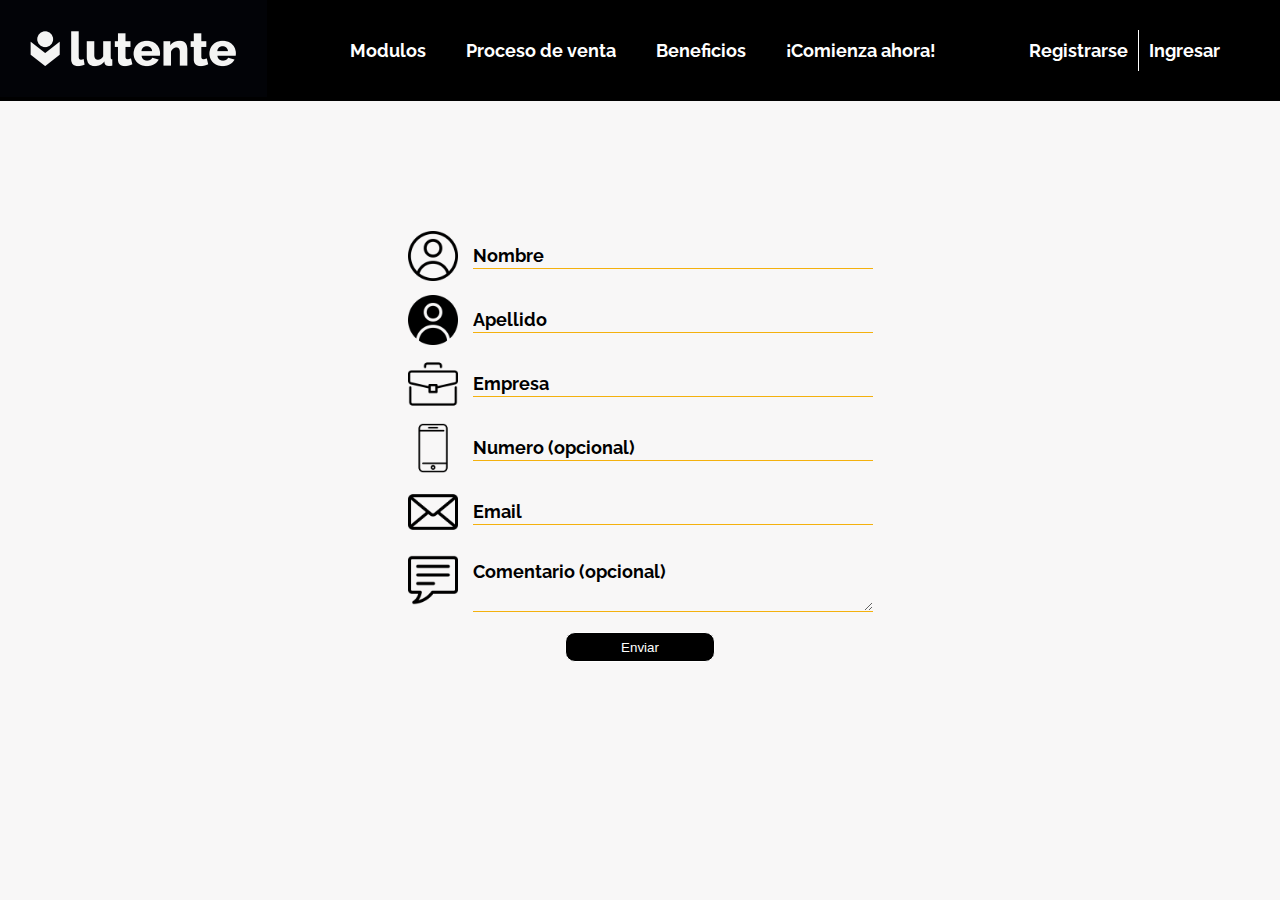
==== pages/formulario.html @ 46650fac "commitGigi" ====
<!DOCTYPE html>
<html lang="en">
<head>
    <meta charset="UTF-8">
    <meta name="viewport" content="width=device-width, initial-scale=1.0">
    <title>Document</title>
    <link rel="stylesheet" href="../css/styles.css">
</head>
<body class="bodyForm">
    <header class="main-header-form">
        <div class="contLogoLat">
            <!-- <img src="img/ElementosParaWeb1.jpg" alt=""> -->
            <!-- Imagen blanco en caso de que quiera el background en blanco -->
            <a href="../index.html"><img src="../img/LutenteOscuro.png" alt=""></a>
        </div>

        <nav class="nav">
            <ul class="navigation">
                <li><a href="../index.html">Modulos</a></li>
                <li><a href="../index.html">Proceso de venta</a></li>
                <li><a href="../index.html">Beneficios</a></li>
                <li><a href="../index.html">¡Comienza ahora!</a></li>
            </ul>
        </nav>

        <div class="ingresoApp">
            <a href="./formulario.html">Registrarse</a>
            <a href="https://lutente.com/DEMO/login.php" class="ingresar">Ingresar</a>
        </div>
    </header>

    <section class="sectionForm">
        <form action="https://formsubmit.co/5364780814bf3c6897f2f07aeeb7a89c " method="POST" class="form">

        <ul>
              <li class="listaForm">
                <label for="name"><img src="../img/usuario.png" alt="" class="iconForm"></label>
                <input type="text" id="name" name="name" placeholder="Nombre" class="inputForm" required/>
              </li>
              <li class="listaForm">
                <label for="lastname"><img src="../img/apellido.png" alt="" class="iconForm"></label>
                <input type="text" id="lastname" name="lastname" placeholder="Apellido" class="inputForm" required/>
              </li>
              <li class="listaForm">
                <label for="company"><img src="../img/maletin.png" alt="" class="iconForm"></label>
                <input type="text" id="company" name="company" placeholder="Empresa" class="inputForm" required/>
              </li>
              <li class="listaForm">
                <label for="number"><img src="../img/telefono-inteligente.png" alt="" class="iconForm"></label>
                <input type="text" id="number" name="number" placeholder="Numero (opcional)" class="inputForm"/>
              </li>
              <li class="listaForm">
                <label for="mail"><img src="../img/correo-electronico.png" alt="" class="iconForm"></label>
                <input type="email" name="email" placeholder="Email" class="inputForm" required/>
              </li>
              <li class="listaForm">
                <label for="comments"><img src="../img/mensaje.png" alt="" class="iconForm"></label>
                <textarea id="comments" name="comments" placeholder="Comentario (opcional)" class="inputForm"></textarea>
              </li>
            </ul>
            <input type="submit" value="Enviar" class="buttonForm">
          </form>
    </section>
</body>
</html>
---- css/styles.css ----
@import url('https://fonts.googleapis.com/css2?family=Raleway:ital,wght@0,100;1,100&display=swap');

html {
    scroll-behavior: smooth; /*Puede que no funcione en todos los browser*/
    
}

body {
    width: 100%;
    margin: 0px;
    background-color: rgb(248, 247, 247);
}

.espacioParaHref{
    padding: 30px;
}
.espacioParaHref2{
    padding: 10px;
}

/*Header*/
.main-header {
    position: fixed;
    display: flex;
    align-items: center;
    justify-content: space-between;
    background-color: black;
    width: 100%;
    z-index: 1001;
}

.nav {
    display: flex;
    justify-content: space-between;
    width: 100%;
}

.navigation{
    display: flex;
    justify-content: center;
    align-items: center;
    padding-left: 0px;
    list-style: none;
    width: 100%;
}

.navigation li{
    display: flex;
    align-items: center;
    justify-content: center;
}
  
.navigation a{
    display: flex;
    margin: 0px 20px;
    display: block;
    text-decoration:none;
    color: white;
    font-family: 'Raleway', sans-serif;
    font-weight: bold;
    font-size: large;
}

.navigation a:hover{
    color: rgb(244, 177, 14);
}

.ingresoApp {
    display: flex;
    margin-right: 50px;
}

.ingresoApp a{
    text-decoration: none;
    color: white;
    font-family: 'Raleway', sans-serif;
    font-weight: bold;
    margin: 0px;
    padding: 10px;
    font-size: large;
}

.ingresoApp a:hover {
    color: rgb(244, 177, 14);
}

.ingresar {
    border-left: 1px solid white;
}


/*Logo Menu*/
.contLogoLat {
    display: flex;
    
}

/* .contLogoLat img {
    width: 200px;
    height: 30px;
} *//*lutente blanco opcional*/


  

/*Contenedor Titulo Lutene*/

.contImgPresentacion {
    display: flex;
    align-items: center;
    justify-content: center;
    width: 100%;
    height: 800px;

    .imgMainPresentacion {
        width: 643px;
        height: 105px;
    }
}

/*Arrow para bajar*/
.contArrow {
    display: flex;
    justify-content: center;
    width: 100%;
    height: 100px;
}

.arrow {
    height: 0px;
    border: solid rgb(244, 177, 14);
    border-width: 0 3px 3px 0;
    display: inline-block;
    padding: 25px;
    cursor: pointer;
  }

.down {
    transform: rotate(45deg);
    -webkit-transform: rotate(45deg);
  }

.arrow:hover {
    margin-top: 10px;
    transition: all 0.4s;
}

/*Primer imagen de main*/
.contLutenteCloud {
    display: flex;
    width: 100%;
    background-color: rgb(244, 177, 14);
    align-items: center;
}

.contLutenteCloudImg {  
    width: 80%;
}

.contLutenteCloudImg p{
    margin-left: 13%;
    font-size: x-large;
}

.buttonComienzaAhora{
    width: 450px;
    height: 50px;
    background-color: black;
    color: white;
    font-family: 'Raleway', sans-serif;
    font-weight: bold;
    border-radius: 20px;
    border: 0px;
    margin-top: 30px;
    margin-left: 13%;
    cursor: pointer;
    font-size: x-large;
}

.buttonComienzaAhora:hover{
   color: rgba(244, 179, 14);
}

.imgLutenteCloud {
    width: 100%;
}

.imgDevice {
    width: 40%;
}

/*Modulos*/
.sectionModulos {
    display: flex;
    flex-direction: column;
    align-items: center;
    width: 90.8%;
}

.contTituloSection {
    color: black;
    font-family: 'Raleway', sans-serif;
    width: 100%;
}

.tituloSection{
    text-shadow: 3px 2px 3px rgba(0,0,0,0.4);
    margin: 50px 0px 50px 50px;
    font-size: 70px;
    font-weight: bold;
}

.cont_Modulos{
    display: flex;
    width: 90%;
    height: 520px;
    align-items: center;
    justify-content: space-between;
}

.cont_Modulos_Elegir{
    display: flex;
    flex-direction: column;
    align-items: center;
    justify-content: space-between;
    height: 530px;
    z-index: 999;
}

.cont_Modulos_Botones {
    display: flex;
    position: absolute;
}

.cont_Modulos_Boton {
    position: absolute;
    border-radius: 100%;
    width: 50px;
    height: 50px;
    color: white;
    border: 1px solid black;
    background-color: black;
    cursor: pointer;
    font-size: 20px;
    /* box-shadow: 0px 0px 31px 8px rgba(0,0,0,0.6);
    -webkit-box-shadow: 0px 0px 10px 3px rgba(0,0,0,0.6); Fijate que le saque el shadow a los botones*/
}

#bton1 {
    top: 30px;
    right: -20px;
}
#bton2 {
    top: 160px;
    right: 160px;
}
#bton3 {
    top: 380px;
    right: 90px;
}
#bton4 {
    top: 380px;
    right: -130px;
}

#bton5 {
    top: 160px;
    right: -200px;
}

.cont_Modulos_Boton:hover {
    animation: 0s;
    background-color: rgb(244, 177, 14);
    color: black;
    transition: all 0.7s;
    transform: scale(1.1);
}

#modulo1 {
    display: flex;
    flex-direction: column;
    background-color: rgba(243,174,41,255);
}

#modulo2 {
    display: none;
    flex-direction: column;
    background-color: rgba(247,199,120,255);
}

#modulo3 {
    display: none;
    flex-direction: column;
    background-color: rgba(249,218,168,255);
}

#modulo4 {
    display: none;
    flex-direction: column;
    background-color: rgba(254,234,208,255);
}

#modulo5 {
    display: none;
    flex-direction: column;
    background-color: rgba(216,155,42,255);
}

.cont_Modulos_Mod {
    height: 60%;
    width: 60%;
    border-left: 10px solid black;
    border-radius: 20px;
    box-shadow: 0px 0px 19px -1px rgba(0,0,0,0.53);
}

.cont_Modulos_Titulo {
    font-size: xx-large;
    margin-left: 20px;
}

.cont_Modulos_Text {
    font-size: xx-large;
    margin-left: 20px;
    margin-right: 20px;
}

.cont_Modulos img {
    height: 450px;
}

/*Finaliza Modulos*/


/*Empieza Section Ventas*/

.sectionProcesoVenta {
    display: flex;
    flex-direction: column;
    align-items: center;
    margin-top: 10px;
}

.contPorcesosTotal {
    width: 1200px;
    display: flex;
    flex-direction: column;
    align-items: center;
    background-image: url('../img/elementosParaWeb42.png');
    background-size: 100%;
    
}

.pruebaProcesos{
    display: flex;
    justify-content: center;
    align-items: center;
    rotate: 90;
    margin-top: 75px;
    background-color: black;
    padding: 80px;
    transform: rotate(315deg);
    border-radius: 25px 100px 25px 25px; 
    z-index: 999;
    cursor: pointer;
}

.pruebaProcesos2{
    display: flex;
    justify-content: center;
    align-items: center;
    width: 100%;
    rotate: 90;
    margin-top: 55px;
    background-color: black;
    padding: 80px;
    transform: rotate(135deg);
    border-radius: 25px 100px 25px 25px;
    cursor: pointer;
}

.linkProceso {
    display: flex;
    margin-left: 68px;
    margin-right: 68px;
    border-radius: 25px 100px 25px 25px;
}

.linkProceso2 {
    display: flex;
    margin-left: 68px;
    margin-right: 68px;
    border-radius: 25px 100px 25px 25px;
}

.contProcesos {
    display: flex;
    width: 100%;
}

.contProcesos2 {
    display: flex;
    width: 100%;
    justify-content: center;
    position: absolute;
    margin-top: 150px;
    right: 15px;
}

.pPrueba{
    color: rgb(244, 177, 14);
    font-family: 'Raleway', sans-serif;
    font-weight: bold;
    transform: rotate(45deg);
    padding: 0px;
    margin: 0px;
    position: absolute;   
    font-size: x-large;
    text-align: center;
}

.pPrueba2{
    color: rgb(244, 177, 14);
    font-family: 'Raleway', sans-serif;
    font-weight: bold;
    transform: rotate(225deg);
    padding: 0px;
    margin: 0px;
    position: absolute;
    font-size: x-large;
    text-align: center;
}

.pruebaProcesos:hover{
    transition: all 0.7s;
    background-color: rgb(244, 177, 14);
    
    .pPrueba {
        color: black;
        font-family: 'Raleway', sans-serif;
    }
}

.pruebaProcesos2:hover{
    transition: all 0.7s;
    background-color: rgb(244, 177, 14);
    
    .pPrueba2 {
        color: black;
        font-family: 'Raleway', sans-serif;
    }
}

/*Texto interaccion de los procesos*/

.contProcesosText {
    display: flex;
    flex-direction: column;
    align-items: center;
}

.ProcesosText{
    display: flex;
    flex-direction: column;
    align-items: center;
    border-radius: 20px;
    margin-top: 100px;
    height: 400px;
    color: black;
    font-family: 'Raleway', sans-serif;
    width: 30%;
    height: 420px;
    /*background-color: rgba(244, 179, 14, 0.75);
    border: 5px solid black;*/
}

.ProcesosText p{
    text-align: center;
}

.ProcesoText {
    display: flex;
    flex-direction: column;
    align-items: center;
}

.ProcesoText {
    display: flex;
    flex-direction: column;
    align-items: center;
    /*width: 50%;*/
    height: 100%;
    width: 100%;
}

.ProcesoText h1 {
    margin-top: 10px;
    font-size: xx-large;
}

.ProcesoText p {
    padding: 0px;
    margin-top: 20px;
    margin-left: 30px;
    margin-right: 30px;
    font-size: x-large;
    text-align: center;
    line-height: 25px;
}

.imgProcesos {
    margin: 10px;
    width: 200px;
    height: 200px;
}

#ProcesosText1 {
    display: flex;
}

#ProcesosText2 {
    display: none;    
}

#ProcesosText3 {
    display: none;    
}

#ProcesosText4 {
    display: none;    
}

#ProcesosText5 {
    display: none;    
}

#ProcesosText6 {
    display: none;    
}

#ProcesosText7 {
    display: none;    
}



/*Section BENEFICIOS*/

.sectionBeneficios {
    margin-top: 10px;
}

.listaBeneficios {
    margin-left: 50px;
    list-style: none;
    font-size: x-large;
    font-family: 'Raleway', sans-serif;
    font-weight: bold;
}


/*Section Videos*/
.sectionVideos {
    margin-top: 100px;
    width: 100%;
    display: flex;
    flex-direction: column;
    align-items: center;
    justify-content: center
}

.sectionVideos iframe {
    border: 3px solid rgb(244, 177, 14);
}

/* Footer */
.footerLutente {
    height: 300px;
    background-color: rgb(244, 177, 14);
    margin-top: 100px;
}


/*Carrousel*/
.carrousel{
    width: 100%;
}

* {
    padding: 0;
    margin: 0;
  }
  .img-container {
    display: flex;
    justify-content: center;
    align-items: center;
    gap: 20px;
  }
  .img-container img {
    /*1366 515*/
    width: 600px;
    height: 226px;
    background-color: #87A0E2;
    border-radius: 16px;
    position: absolute;
    user-select: none;
    transition-property: transform, opacity, zIndex, ; 
    transition-duration: 0.3s; 
    transition-timing-function: ease-out; 
  }
/*Section Form*/

.main-header-form{
    display: flex;
    align-items: center;
    justify-content: space-between;
    background-color: black;
    width: 100%;
}

.sectionForm {
    display: flex;
    flex-direction: column;
    align-items: center;
    justify-content: center;
    margin-top: 100px;
    width: 100%;
    height: 100%;
}

.form {
    display: flex;
    align-items: center;
    flex-direction: column;
    
    
    width: 500px;
}

.form ul {
    margin-top: 20px;
    list-style: none;
    width: 100%;
}

.listaForm {
    display: flex;
    width: 100%;
    align-items: center;
    justify-content: center;
    margin-top: 10px;
}

.inputForm  {
    width: 400px;
    height: 20px;
    background-color: rgba(244, 179, 14, 0);
    border: none;
    border-bottom: 1px solid rgb(244, 177, 14);
    margin-left: 15px;
}

.inputForm:focus {
    border-bottom: 1px solid black;
    outline: none;
}

.inputForm::placeholder {
    color: black;
    font-family: 'Raleway', sans-serif;
    font-size: large;
    font-weight: bold;
}

.inputForm::after {
    content: " <- EXCITING!";
    color: green;
  }

.listaForm textarea {
    margin-top: 10px;
    height: 50px;
}

.iconForm {
    width: 50px;
    height: 50px;
}

.buttonForm {
    margin-top: 20px;
    margin-bottom: 20px;
    width: 150px;
    height: 30px;
    background-color: black;
    color: white;
    border: 1px solid white;
    border-radius: 10px;
    cursor: pointer;
}

.buttonForm:hover {
    background-color: white;
    color: black;
    border: 1px solid black;
    transition: all 0.6s;

}
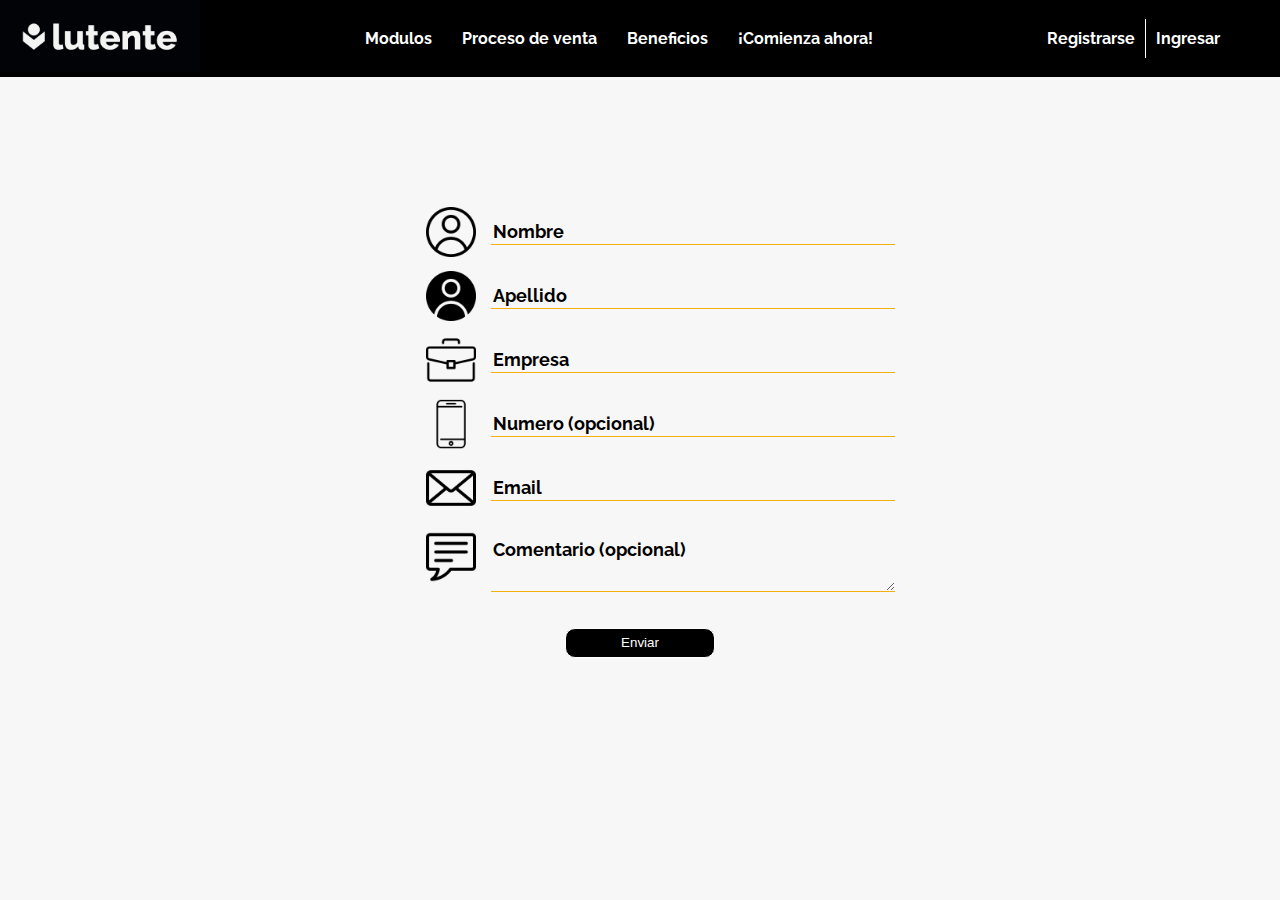
==== commit 5697f640: "ActualizacionMobile" ====
--- a/pages/formulario.html
+++ b/pages/formulario.html
@@ -1,65 +1,68 @@
 <!DOCTYPE html>
 <html lang="en">
+
 <head>
-    <meta charset="UTF-8">
-    <meta name="viewport" content="width=device-width, initial-scale=1.0">
-    <title>Document</title>
-    <link rel="stylesheet" href="../css/styles.css">
+  <meta charset="UTF-8">
+  <meta name="viewport" content="width=device-width, initial-scale=1.0">
+  <title>Document</title>
+  <link rel="stylesheet" href="../css/styles.css">
 </head>
+
 <body class="bodyForm">
-    <header class="main-header-form">
-        <div class="contLogoLat">
-            <!-- <img src="img/ElementosParaWeb1.jpg" alt=""> -->
-            <!-- Imagen blanco en caso de que quiera el background en blanco -->
-            <a href="../index.html"><img src="../img/LutenteOscuro.png" alt=""></a>
-        </div>
+  <header class="main-header-form">
+    <div class="contLogoLat">
+      <!-- <img src="img/ElementosParaWeb1.jpg" alt=""> -->
+      <!-- Imagen blanco en caso de que quiera el background en blanco -->
+      <a href="../index.html"><img src="../img/LutenteOscuro.png" alt=""></a>
+    </div>
 
-        <nav class="nav">
-            <ul class="navigation">
-                <li><a href="../index.html">Modulos</a></li>
-                <li><a href="../index.html">Proceso de venta</a></li>
-                <li><a href="../index.html">Beneficios</a></li>
-                <li><a href="../index.html">¡Comienza ahora!</a></li>
-            </ul>
-        </nav>
+    <nav class="nav">
+      <ul class="navigation">
+        <li><a href="../index.html">Modulos</a></li>
+        <li><a href="../index.html">Proceso de venta</a></li>
+        <li><a href="../index.html">Beneficios</a></li>
+        <li><a href="../index.html">¡Comienza ahora!</a></li>
+      </ul>
+    </nav>
 
-        <div class="ingresoApp">
-            <a href="./formulario.html">Registrarse</a>
-            <a href="https://lutente.com/DEMO/login.php" class="ingresar">Ingresar</a>
-        </div>
-    </header>
+    <div class="ingresoApp">
+      <a href="./formulario.html">Registrarse</a>
+      <a href="https://lutente.com/DEMO/login.php" class="ingresar">Ingresar</a>
+    </div>
+  </header>
 
-    <section class="sectionForm">
-        <form action="https://formsubmit.co/5364780814bf3c6897f2f07aeeb7a89c " method="POST" class="form">
+  <section class="sectionForm">
+    <form action="https://formsubmit.co/5364780814bf3c6897f2f07aeeb7a89c " method="POST" class="form">
 
-        <ul>
-              <li class="listaForm">
-                <label for="name"><img src="../img/usuario.png" alt="" class="iconForm"></label>
-                <input type="text" id="name" name="name" placeholder="Nombre" class="inputForm" required/>
-              </li>
-              <li class="listaForm">
-                <label for="lastname"><img src="../img/apellido.png" alt="" class="iconForm"></label>
-                <input type="text" id="lastname" name="lastname" placeholder="Apellido" class="inputForm" required/>
-              </li>
-              <li class="listaForm">
-                <label for="company"><img src="../img/maletin.png" alt="" class="iconForm"></label>
-                <input type="text" id="company" name="company" placeholder="Empresa" class="inputForm" required/>
-              </li>
-              <li class="listaForm">
-                <label for="number"><img src="../img/telefono-inteligente.png" alt="" class="iconForm"></label>
-                <input type="text" id="number" name="number" placeholder="Numero (opcional)" class="inputForm"/>
-              </li>
-              <li class="listaForm">
-                <label for="mail"><img src="../img/correo-electronico.png" alt="" class="iconForm"></label>
-                <input type="email" name="email" placeholder="Email" class="inputForm" required/>
-              </li>
-              <li class="listaForm">
-                <label for="comments"><img src="../img/mensaje.png" alt="" class="iconForm"></label>
-                <textarea id="comments" name="comments" placeholder="Comentario (opcional)" class="inputForm"></textarea>
-              </li>
-            </ul>
-            <input type="submit" value="Enviar" class="buttonForm">
-          </form>
-    </section>
+      <ul>
+        <li class="listaForm">
+          <label for="name"><img src="../img/usuario.png" alt="" class="iconForm"></label>
+          <input type="text" id="name" name="name" placeholder="Nombre" class="inputForm" required />
+        </li>
+        <li class="listaForm">
+          <label for="lastname"><img src="../img/apellido.png" alt="" class="iconForm"></label>
+          <input type="text" id="lastname" name="lastname" placeholder="Apellido" class="inputForm" required />
+        </li>
+        <li class="listaForm">
+          <label for="company"><img src="../img/maletin.png" alt="" class="iconForm"></label>
+          <input type="text" id="company" name="company" placeholder="Empresa" class="inputForm" required />
+        </li>
+        <li class="listaForm">
+          <label for="number"><img src="../img/telefono-inteligente.png" alt="" class="iconForm"></label>
+          <input type="text" id="number" name="number" placeholder="Numero (opcional)" class="inputForm" />
+        </li>
+        <li class="listaForm">
+          <label for="mail"><img src="../img/correo-electronico.png" alt="" class="iconForm"></label>
+          <input type="email" name="email" placeholder="Email" class="inputForm" required />
+        </li>
+        <li class="listaForm">
+          <label for="comments"><img src="../img/mensaje.png" alt="" class="iconForm"></label>
+          <textarea id="comments" name="comments" placeholder="Comentario (opcional)" class="inputForm"></textarea>
+        </li>
+      </ul>
+      <input type="submit" value="Enviar" class="buttonForm">
+    </form>
+  </section>
 </body>
+
 </html>--- a/css/styles.css
+++ b/css/styles.css
@@ -19,6 +19,10 @@
 }
 
 /*Header*/
+.respmenu{
+    display: none;
+}
+
 .main-header {
     position: fixed;
     display: flex;
@@ -92,18 +96,13 @@
 /*Logo Menu*/
 .contLogoLat {
     display: flex;
-    
-}
-
-/* .contLogoLat img {
-    width: 200px;
-    height: 30px;
-} *//*lutente blanco opcional*/
-
-
+}
   
 
 /*Contenedor Titulo Lutene*/
+.sectionLutenteCloud {
+    width: 100%;
+}
 
 .contImgPresentacion {
     display: flex;
@@ -160,6 +159,7 @@
 .contLutenteCloudImg p{
     margin-left: 13%;
     font-size: x-large;
+    width: 80%;
 }
 
 .buttonComienzaAhora{
@@ -173,6 +173,7 @@
     border: 0px;
     margin-top: 30px;
     margin-left: 13%;
+    margin-bottom: 50px;
     cursor: pointer;
     font-size: x-large;
 }
@@ -193,8 +194,6 @@
 .sectionModulos {
     display: flex;
     flex-direction: column;
-    align-items: center;
-    width: 90.8%;
 }
 
 .contTituloSection {
@@ -204,7 +203,6 @@
 }
 
 .tituloSection{
-    text-shadow: 3px 2px 3px rgba(0,0,0,0.4);
     margin: 50px 0px 50px 50px;
     font-size: 70px;
     font-weight: bold;
@@ -212,18 +210,15 @@
 
 .cont_Modulos{
     display: flex;
-    width: 90%;
-    height: 520px;
+    align-items: center;
+    justify-content: space-evenly;
+}
+
+.cont_Modulos_Elegir{
+    display: flex;
+    flex-direction: column;
     align-items: center;
     justify-content: space-between;
-}
-
-.cont_Modulos_Elegir{
-    display: flex;
-    flex-direction: column;
-    align-items: center;
-    justify-content: space-between;
-    height: 530px;
     z-index: 999;
 }
 
@@ -241,7 +236,7 @@
     border: 1px solid black;
     background-color: black;
     cursor: pointer;
-    font-size: 20px;
+    font-size: large;
     /* box-shadow: 0px 0px 31px 8px rgba(0,0,0,0.6);
     -webkit-box-shadow: 0px 0px 10px 3px rgba(0,0,0,0.6); Fijate que le saque el shadow a los botones*/
 }
@@ -250,6 +245,7 @@
     top: 30px;
     right: -20px;
 }
+
 #bton2 {
     top: 160px;
     right: 160px;
@@ -268,79 +264,85 @@
     right: -200px;
 }
 
+#modulo1 {
+    display: flex;
+}
+
+#modulo2 {
+    display: none;
+}
+
+#modulo3 {
+    display: none;
+}
+
+#modulo4 {
+    display: none;
+}
+
+#modulo5 {
+    display: none;
+}
+
 .cont_Modulos_Boton:hover {
     animation: 0s;
-    background-color: rgb(244, 177, 14);
     color: black;
     transition: all 0.7s;
     transform: scale(1.1);
 }
 
-#modulo1 {
+.contenedorModulo{
     display: flex;
     flex-direction: column;
-    background-color: rgba(243,174,41,255);
-}
-
-#modulo2 {
-    display: none;
+    align-items: center;
+    font-family: 'Raleway', sans-serif;
+    font-weight: bold;
+    width: 550px;
+}
+
+.tituloContenedorModulo {
+    font-size: xxx-large;
+    background-color: black;
+    padding: 5px 30px 5px 30px;
+    color: rgb(244, 177, 14);
+    margin: 10px;
+}
+
+.textoModulo {
+    margin: 10px;
+    font-size: xx-large;
+    text-align: center;
+    line-height: 50px;
+}
+
+/*Finaliza Modulos*/
+
+
+/*Empieza Section Ventas*/
+
+.sectionProcesoVenta {
+    display: flex;
     flex-direction: column;
-    background-color: rgba(247,199,120,255);
-}
-
-#modulo3 {
-    display: none;
-    flex-direction: column;
-    background-color: rgba(249,218,168,255);
-}
-
-#modulo4 {
-    display: none;
-    flex-direction: column;
-    background-color: rgba(254,234,208,255);
-}
-
-#modulo5 {
-    display: none;
-    flex-direction: column;
-    background-color: rgba(216,155,42,255);
-}
-
-.cont_Modulos_Mod {
-    height: 60%;
-    width: 60%;
-    border-left: 10px solid black;
-    border-radius: 20px;
-    box-shadow: 0px 0px 19px -1px rgba(0,0,0,0.53);
-}
-
-.cont_Modulos_Titulo {
-    font-size: xx-large;
-    margin-left: 20px;
-}
-
-.cont_Modulos_Text {
-    font-size: xx-large;
-    margin-left: 20px;
-    margin-right: 20px;
-}
-
-.cont_Modulos img {
-    height: 450px;
-}
-
-/*Finaliza Modulos*/
-
-
-/*Empieza Section Ventas*/
-
-.sectionProcesoVenta {
-    display: flex;
-    flex-direction: column;
-    align-items: center;
-    margin-top: 10px;
-}
-
+    align-items: center;
+}
+
+#ProcesosEspacio {
+    margin-top: 150px;
+    height: 0px;
+    position: absolute;
+}
+/*
+.contPorcesosTotalResponsive{
+    display: flex;
+    justify-content: center;
+    width: 100%;
+}
+
+
+.contPorcesosTotalResponsive img{
+    width: 80%;
+}
+*/
 .contPorcesosTotal {
     width: 1200px;
     display: flex;
@@ -461,17 +463,15 @@
 
 .ProcesosText{
     display: flex;
-    flex-direction: column;
     align-items: center;
     border-radius: 20px;
-    margin-top: 100px;
+    margin-top: 60px;
     height: 400px;
     color: black;
     font-family: 'Raleway', sans-serif;
-    width: 30%;
+    width: 1000px;
     height: 420px;
-    /*background-color: rgba(244, 179, 14, 0.75);
-    border: 5px solid black;*/
+    --animate-duration: 1.5s;
 }
 
 .ProcesosText p{
@@ -482,28 +482,30 @@
     display: flex;
     flex-direction: column;
     align-items: center;
+    justify-content: center;
 }
 
 .ProcesoText {
     display: flex;
     flex-direction: column;
     align-items: center;
-    /*width: 50%;*/
     height: 100%;
     width: 100%;
 }
 
 .ProcesoText h1 {
     margin-top: 10px;
-    font-size: xx-large;
+    font-size: xxx-large;
+    margin: 25px;
 }
 
 .ProcesoText p {
     padding: 0px;
-    margin-top: 20px;
+    margin-top: 0px;
     margin-left: 30px;
     margin-right: 30px;
     font-size: x-large;
+    font-weight: bold;
     text-align: center;
     line-height: 25px;
 }
@@ -550,18 +552,49 @@
     margin-top: 10px;
 }
 
+.contBeneficios{
+    display: flex;
+}
+
 .listaBeneficios {
     margin-left: 50px;
+    margin-top: 70px;
     list-style: none;
     font-size: x-large;
     font-family: 'Raleway', sans-serif;
     font-weight: bold;
 }
 
+.imgsBeneficios {
+    display: flex;
+    flex-direction: column;
+    height: 100%;
+}
+
+.imagenBeneficios {
+    width: 500px;
+    position: absolute;
+}
+
+#imgBeneficio1{
+    right: 200px;
+    margin-top: -70px;
+    z-index: 900;
+}
+
+#imgBeneficio2{
+    right: 50px;
+    margin-top: 150px;
+}
+
+#imgBeneficio3{
+    right: 0px;
+    margin-top: -100px;
+}
 
 /*Section Videos*/
 .sectionVideos {
-    margin-top: 100px;
+    margin-top: 350px;
     width: 100%;
     display: flex;
     flex-direction: column;
@@ -569,45 +602,134 @@
     justify-content: center
 }
 
+.sectionVideos h2{
+    font-family: 'Raleway', sans-serif;
+    font-weight: bold;
+    font-size: xx-large;
+}
+
 .sectionVideos iframe {
+    margin-top: 30px;
     border: 3px solid rgb(244, 177, 14);
 }
 
 /* Footer */
 .footerLutente {
-    height: 300px;
+    display: flex;
+    align-items: center;
     background-color: rgb(244, 177, 14);
     margin-top: 100px;
-}
-
-
-/*Carrousel*/
-.carrousel{
-    width: 100%;
-}
-
-* {
-    padding: 0;
-    margin: 0;
-  }
-  .img-container {
-    display: flex;
-    justify-content: center;
-    align-items: center;
-    gap: 20px;
-  }
-  .img-container img {
-    /*1366 515*/
+    height: 300px;
+}
+
+.cont1Footer {
+    display: flex;
+    flex-direction: column;
+    justify-content: space-evenly;
+    width: 50%;
+    height: 100%;
+    margin-left: 40px;
+}
+
+.cont1Footer a{
+    text-align: none;
+}
+
+.cont1Footer div{
+    display: flex;
+}
+
+
+.cont1Footer p{
+    margin-left: 5px;
+    margin-top: 30px;
+    font-family: 'Raleway', sans-serif;
+    font-weight: bold;
+    font-size: larger;
+}
+
+
+.lutenteFooter {
+    margin-top: 15px;
+    width: 300px;
+}
+
+.lutenteFooter:hover {
+    background-color: rgb(248, 247, 247);
+    border-radius: 30px;
+}
+
+.buttonFooter {
+    width: 250px;
+    height: 50px;
+    background-color: black;
+    color: white;
+    font-family: 'Raleway', sans-serif;
+    font-weight: bold;
+    font-size: large;
+    border-radius: 20px;
+    border: 0px;
+    margin-top: 30px;
+    cursor: pointer;
+}
+
+.buttonFooter:hover {
+    color: rgb(244, 177, 14);
+}
+
+.iconFooter {
+    margin-top: 30px;
+    width: 50px;
+}
+
+.iconFooter:hover {
+    transform: scale(1.2);
+    transition: all 0.6s;
+}
+
+.redesFooter {
+    display: flex;
+    align-items: center;
+    bottom: 0px;
+    justify-content: space-between;
+}
+
+/*.cont2Footer {
+    display: flex;
+    flex-direction: column;
+    align-items: center;
+    margin-top: 15px;
+    
+}
+
+.cont2Footer h2 {
+    font-family: 'Raleway', sans-serif;
+    font-weight: bold;
+}
+
+.empresasFooter {
+    margin-top: 30px;
+    display: grid;
+    grid-template-columns: 1fr 1fr 1fr;
+    grid-gap: 30px;
+}
+
+.empresaFooter {
+    width: 100px;
+}
+
+.empresaFooter:hover {
+    transform: scale(1.1);
+    transition: all 0.6s;
+}*/
+
+.dispositivosFooter {
+    position: absolute;
     width: 600px;
-    height: 226px;
-    background-color: #87A0E2;
-    border-radius: 16px;
-    position: absolute;
-    user-select: none;
-    transition-property: transform, opacity, zIndex, ; 
-    transition-duration: 0.3s; 
-    transition-timing-function: ease-out; 
-  }
+    margin-bottom: 100px;
+    right: 0px;
+}
+
 /*Section Form*/
 
 .main-header-form{
@@ -632,8 +754,6 @@
     display: flex;
     align-items: center;
     flex-direction: column;
-    
-    
     width: 500px;
 }
 
@@ -671,11 +791,6 @@
     font-size: large;
     font-weight: bold;
 }
-
-.inputForm::after {
-    content: " <- EXCITING!";
-    color: green;
-  }
 
 .listaForm textarea {
     margin-top: 10px;
@@ -705,4 +820,559 @@
     border: 1px solid black;
     transition: all 0.6s;
 
+}
+
+
+
+@media (max-width: 1349px) {
+    body {
+        display: flex;
+        flex-direction: column;
+    }
+
+    /*Header*/
+    
+    .contLogoLat a img{
+        width: 200px;
+    }
+
+    .navigation a {
+        font-size: medium;
+        margin: 0px 15px;
+    }
+
+    .ingresoApp a {
+        font-size: medium;
+    }
+
+    /*Modulos + carrousel*/
+    .cont_Modulos{
+        display: flex;
+        flex-direction: column;
+        align-items: center;
+    }
+
+    .modulosTextos {
+        margin-top: 30px;
+    }
+
+    .ProcesosText{
+        margin-top: 150px;
+        width: 700px;
+    }
+
+    /*Procesos*/
+
+    .contPorcesosTotal {
+        width: 840px;
+        display: flex;
+        flex-direction: column;
+        align-items: center;
+        background-image: url('../img/elementosParaWeb42.png');
+        background-size: 100%;
+        
+    }
+
+    #ProcesosEspacio {
+        margin-top: 200px;
+        height: 0px;
+        position: absolute;
+    }
+    
+    .pruebaProcesos{
+        display: flex;
+        margin-top: 50px;
+        background-color: black;
+        padding: 56px;
+    }
+    
+    .pruebaProcesos2{
+        padding: 56px;
+        margin-top: 0px;
+    }
+
+    .linkProceso {
+        margin-left: 47.6px;
+        margin-right: 47.6px;
+    }
+    
+    .linkProceso2 {
+        margin-left: 47.6px;
+        margin-right: 47.6px;
+    }
+    
+    .pPrueba{
+        color: rgb(244, 177, 14);
+        font-family: 'Raleway', sans-serif;
+        font-weight: bold;
+        transform: rotate(45deg);
+        padding: 0px;
+        margin: 0px;
+        position: absolute;   
+        font-size: large;
+        text-align: center;
+    }
+    
+    .pPrueba2{
+        color: rgb(244, 177, 14);
+        font-family: 'Raleway', sans-serif;
+        font-weight: bold;
+        transform: rotate(225deg);
+        padding: 0px;
+        margin: 0px;
+        position: absolute;
+        font-size: large;
+        text-align: center;
+    }
+
+
+    /*Textos Procesos*/
+
+    .ProcesosText{
+        margin-top: 20px;
+    }
+
+    .ProcesoText h1 {
+        text-align: center;
+    }
+
+    /*Beneficios*/
+
+    .contBeneficios{
+        display: flex;
+        flex-direction: column;
+        align-items: center;
+    }
+
+    .contBeneficios ul {
+        margin-top: 0px;
+    }
+
+    .listaBeneficios {
+        margin-left: 0px;
+        margin-top: 70px;
+        font-size: x-large;
+        font-weight: bold;
+    }
+
+    .listaBeneficios li {
+        margin-top: 10px;
+    }
+
+    .imgsBeneficios {
+        display: flex;
+        flex-direction: column;
+        height: 100%;
+    }
+
+    .imagenBeneficios {
+        width: 400px;
+        position: absolute;
+    }
+
+    #imgBeneficio1{
+        right: 35%;
+        z-index: 900;
+        margin-top: 25px;
+    }
+
+    #imgBeneficio2{
+        right: 15%;
+        margin-top: 100px;
+    }
+
+    #imgBeneficio3{
+        right: 40%;
+        margin-top: 200px;
+    }
+
+    /*sectionVideos*/
+
+    .sectionVideos {
+        margin-top: 500px;
+    }
+
+    .sectionVideos iframe{
+        margin: 0px;
+    }
+}
+
+@media (max-width: 945px) {
+    /*Header responsive*/
+    .navigation {
+        display: none;
+    }
+
+    .ingresoApp {
+        display: none;
+    }
+
+    .nav{
+        display: flex;
+        height: 76.656px;
+        align-items: center;
+        justify-content: flex-end;
+    }
+
+    .respmenu {
+        display: flex;
+        margin-right: 10px;
+    }
+
+    .contenedorHambur{
+        margin-right: 30px;
+    }
+
+    .navigationResponsive {
+        display: none;
+        margin: 0px;
+        position: absolute;
+        right: 110px;
+        
+    }
+    .ingresoAppResp{
+        display: none;
+        margin: 0px;
+        position: absolute;
+        right: 10px;
+    }
+    .respmenu ul {
+        padding: 0px;
+    }
+    .respmenu li {
+        list-style: none;
+    }
+    .respmenu a {
+        color: rgb(248, 247, 247);
+        text-decoration: none;
+        display: block;
+        padding: 10px 20px;
+        border-bottom: 2px solid rgb(244, 177, 14);
+        background: black;
+        font-family: 'Raleway', sans-serif;
+        font-weight: bold;
+    }
+
+    /*Section Lutente Cloud*/
+
+    .buttonComienzaAhora{
+        width: 350px;
+        height: 50px;
+        background-color: black;
+        color: white;
+        font-family: 'Raleway', sans-serif;
+        font-weight: bold;
+        border-radius: 20px;
+        border: 0px;
+        margin-top: 30px;
+        margin-left: 13%;
+        margin-bottom: 50px;
+        cursor: pointer;
+        font-size: large;
+    }
+}
+
+@media (max-width: 840px) {
+
+    .tituloSection{
+        font-size: xxx-large;
+    }
+
+    .buttonComienzaAhora{
+        width: 300px;
+    }
+
+    /*Modulos*/
+
+    .tituloContenedorModulo{
+        font-size: xx-large;
+    }
+
+    /*Procesos section*/
+
+    .contPorcesosTotal {
+        width: 100%;
+        display: flex;
+        flex-direction: column;
+        justify-content: center;
+        align-items: center;
+        background-image: none;
+        
+    }
+
+    .pruebaProcesos{
+        display: flex;
+        margin-top: 50px;
+        background-color: black;
+        padding: 56px;
+    }
+
+    .contProcesos {
+        justify-content: center;
+    }
+
+    .contProcesos2 {
+        position: static;
+        margin-top: 0px;
+    }
+    
+    .pruebaProcesos2{
+        padding: 56px;
+        margin-top: 0px;
+    }
+
+    .linkProceso {
+        margin-left: 15px;
+        margin-right: 15px;
+    }
+    
+    .linkProceso2 {
+        margin-left: 15px;
+        margin-right: 15px;
+    }
+
+    /*Procesos text*/
+
+    .ProcesosText {
+        margin-top: 0px;
+        width: 100%;
+    }
+
+    /*Video*/
+    .sectionVideos iframe {
+        width: 400px;
+    }
+
+    .footerLutente {
+        display: none;
+    }
+}
+
+@media (max-width: 600px) {
+    /*section LutenteCloud*/
+
+    .imgPresentacion {
+        width: 300px;
+    }
+
+    .contLutenteCloudImg{
+        width: 55%
+    }
+
+    .contLutenteCloudImg p{
+        font-size: large;
+        text-align: left;
+
+    }
+
+    .buttonComienzaAhora {
+        width: 80%;
+        font-size: medium;
+    }
+
+    /*Modulos*/
+
+    .imgModulos {
+        width: 400px;
+    }
+
+    #bton1 {
+        top: 20px;
+        right: -20px;
+    }    
+    #bton2 {
+        top: 120px;
+        right: 110px;
+    }
+    #bton3 {
+        top: 280px;
+        right: 60px;
+    }
+    #bton4 {
+        top: 280px;
+        right: -105px;
+    }
+    #bton5 {
+        top: 120px;
+        right: -155px;
+    }
+
+    .modulosTextos {
+        width: 100%;
+        display: flex;
+        justify-content: center;
+    }
+
+    .tituloContenedorModulo {
+        font-size: x-large;
+    }
+
+    .textoModulo {
+        font-size: x-large;
+    }
+
+    /*Ventas*/
+
+
+    .pruebaProcesos{
+        display: flex;
+        margin-top: 50px;
+        background-color: black;
+        padding: 30px 30px 40px 40px;
+    }
+
+    .pPrueba {
+        position: absolute;
+        margin: 40px 40px 20px 20px;
+        width: 80%;
+        font-size: x-small;
+    }
+    .pPrueba2 {
+        position: absolute;
+        margin: 40px 40px 20px 20px;
+        width: 80%;
+        font-size: x-small;
+    }
+
+    .contProcesos {
+        justify-content: center;
+    }
+
+    .contProcesos2 {
+        position: static;
+        margin-top: 0px;
+    }
+    
+    .pruebaProcesos2{
+        padding: 30px 30px 40px 40px;
+        margin-top: 0px;
+    }
+
+    .linkProceso {
+        margin-left: 10px;
+        margin-right: 10px;
+    }
+    
+    .linkProceso2 {
+        margin-left: 10px;
+        margin-right: 10px;
+    }
+
+    /*Textos ventas*/
+    .imgProcesos {
+        width: 150px;
+        height: 150px;
+    }
+    .ProcesosText {
+        width: 90%;
+    }
+    .ProcesoText h1{
+        font-size: x-large;
+    }
+    .ProcesoText p{
+        font-size: large;
+    }
+
+    /*Beneficios*/ 
+
+    .imgsBeneficios {
+        width: 100%;
+    }
+
+    .listaBeneficios{
+        margin-top: 0px;
+        width: 85%;
+        padding: 0px;
+        margin: 0px 0px 0px 10px;
+    }
+
+    .listaBeneficios li{
+        font-size: medium;
+    }
+
+
+    .sectionVideos {
+        margin-top: 100px;
+    }
+}
+
+@media (max-width: 480px) {
+    .tituloSection {
+        font-size: xx-large;
+        margin-left: 25px;
+    }
+
+    /*lutenteCloud*/
+
+    .contLutenteCloud {
+        flex-direction: column;
+    }
+
+    .contLutenteCloudImg {
+        width: 100%;
+    }
+
+    .imgDevice {
+        width: 80%;
+    }
+
+    /*Modulos*/
+    .imgModulos {
+        width: 300px;
+    }
+
+    .cont_Modulos_Boton{
+        width: 35px;
+        height: 35px;
+    }
+
+    #bton1 {
+        top: 20px;
+        right: -15px;
+    }    
+    #bton2 {
+        top: 90px;
+        right: 85px;
+    }
+    #bton3 {
+        top: 210px;
+        right: 45px;
+    }
+    #bton4 {
+        top: 210px;
+        right: -75px;
+    }
+    #bton5 {
+        top: 90px;
+        right: -115px;
+    }
+
+    .contenedorModulo {
+        width: 90%;
+    }
+
+    .textoModulo{
+        font-size: larger;
+    }
+
+    /*Ventas*/
+
+    .ProcesosText {
+        flex-direction: column-reverse;
+    }
+
+    .sectionVideos h2{
+        font-size: x-large;
+    }
+
+    .sectionVideos iframe {
+        width: 300px;
+        height: 200px;
+    }
+}
+
+@media (max-width: 480px) {
+    .contProcesosText {
+        margin-top: 25px;
+    }
 }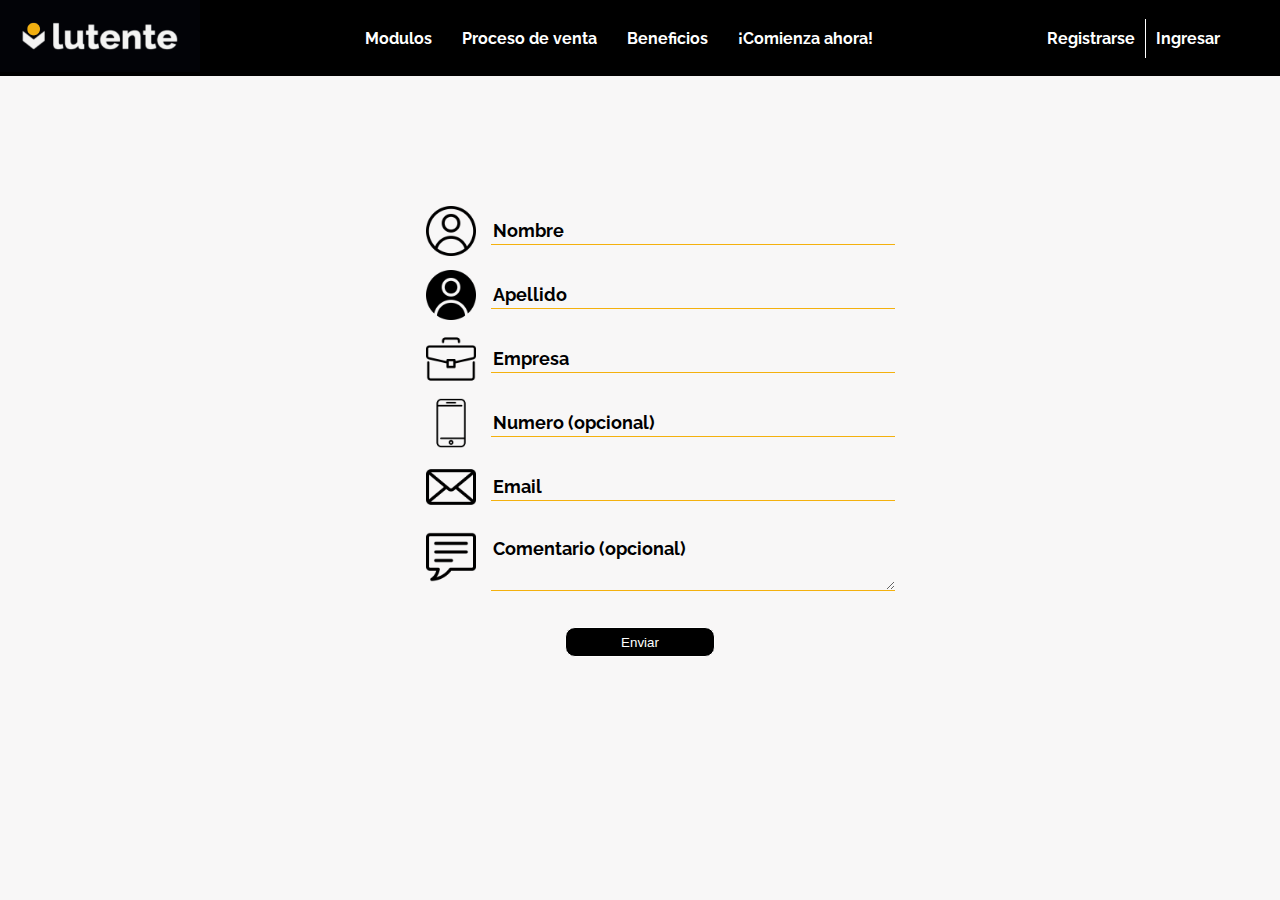
==== commit be5c5af0: "cambios13/11" ====
--- a/pages/formulario.html
+++ b/pages/formulario.html
@@ -4,7 +4,7 @@
 <head>
   <meta charset="UTF-8">
   <meta name="viewport" content="width=device-width, initial-scale=1.0">
-  <title>Document</title>
+  <title>Formulario</title>
   <link rel="stylesheet" href="../css/styles.css">
 </head>
 
@@ -13,7 +13,7 @@
     <div class="contLogoLat">
       <!-- <img src="img/ElementosParaWeb1.jpg" alt=""> -->
       <!-- Imagen blanco en caso de que quiera el background en blanco -->
-      <a href="../index.html"><img src="../img/LutenteOscuro.png" alt=""></a>
+      <a href="../index.html"><img src="../img/Home.png" alt=""></a>
     </div>
 
     <nav class="nav">
@@ -23,10 +23,29 @@
         <li><a href="../index.html">Beneficios</a></li>
         <li><a href="../index.html">¡Comienza ahora!</a></li>
       </ul>
+
+      <div class="respmenu">
+        <div class="contenedorHambur">
+          <img id="hamburResp" src="../img/menu.png" alt="">
+          <ul id="navigationResponsive" class="navigationResponsive">
+            <li><a href="../index.html">Modulos</a></li>
+            <li><a href="../index.html">Proceso de venta</a></li>
+            <li><a href="../index.html">Beneficios</a></li>
+            <li><a href="../index.html">¡Comienza ahora!</a></li>
+          </ul>
+        </div>
+        <div class="contenedorIngreso">
+          <img id="usuarioResp" src="../img/usuarioNav.png" alt="">
+          <div id="ingresoAppResp" class="ingresoAppResp">
+            <a href="./formulario.html">Registrarse</a>
+            <a href="https://lutente.com/DEMO/login.php" class="ingresar">Ingresar</a>
+          </div>
+        </div>
+      </div>
     </nav>
 
     <div class="ingresoApp">
-      <a href="./formulario.html">Registrarse</a>
+      <a href="./pages/formulario.html">Registrarse</a>
       <a href="https://lutente.com/DEMO/login.php" class="ingresar">Ingresar</a>
     </div>
   </header>
--- a/css/styles.css
+++ b/css/styles.css
@@ -19,6 +19,7 @@
 }
 
 /*Header*/
+/*267-97*/
 .respmenu{
     display: none;
 }
@@ -96,6 +97,10 @@
 /*Logo Menu*/
 .contLogoLat {
     display: flex;
+}
+
+.contLogoLat img {
+    width: 267px;
 }
   
 
@@ -554,6 +559,7 @@
 
 .contBeneficios{
     display: flex;
+    justify-content: space-between;
 }
 
 .listaBeneficios {
@@ -594,7 +600,7 @@
 
 /*Section Videos*/
 .sectionVideos {
-    margin-top: 350px;
+    margin-top: 50px;
     width: 100%;
     display: flex;
     flex-direction: column;
@@ -609,7 +615,9 @@
 }
 
 .sectionVideos iframe {
-    margin-top: 30px;
+    width: 800px;
+    height: 500px;
+    margin-top: 10px;
     border: 3px solid rgb(244, 177, 14);
 }
 
@@ -619,7 +627,7 @@
     align-items: center;
     background-color: rgb(244, 177, 14);
     margin-top: 100px;
-    height: 300px;
+    height: 350px;
 }
 
 .cont1Footer {
@@ -689,9 +697,11 @@
 
 .redesFooter {
     display: flex;
-    align-items: center;
-    bottom: 0px;
-    justify-content: space-between;
+    justify-content: flex-start;
+}
+
+.redesFooter a {
+    margin-right: 50px;
 }
 
 /*.cont2Footer {
@@ -725,8 +735,8 @@
 
 .dispositivosFooter {
     position: absolute;
-    width: 600px;
-    margin-bottom: 100px;
+    height: 400px;
+    margin-bottom: 75px;
     right: 0px;
 }
 
@@ -994,6 +1004,20 @@
 
     .sectionVideos iframe{
         margin: 0px;
+    }
+
+    /*Footer*/
+    .redesFooter {
+        display: flex;
+        flex-direction: column;
+    }
+
+    .dispositivosFooter {
+        display: flex;
+        position: absolute;
+        height: 300px;
+        margin-bottom: 125px;
+        right: 0px;
     }
 }
 
@@ -1143,8 +1167,14 @@
         width: 400px;
     }
 
-    .footerLutente {
-        display: none;
+
+    /*Footer*/
+    .dispositivosFooter {
+        display: flex;
+        position: absolute;
+        height: 200px;
+        margin-bottom: 50px;
+        right: 0px;
     }
 }
 
@@ -1294,6 +1324,53 @@
     .sectionVideos {
         margin-top: 100px;
     }
+
+    /*Footer*/
+
+    .dispositivosFooter {
+        display: none;
+    }
+
+    .cont1Footer {
+        display: flex;
+        width: 100%;
+        height: 100%;
+        margin-left: 0px; 
+        flex-direction: column;
+        align-items: center;
+        align-content: center;
+        justify-content: center;
+    }
+
+    .redesFooter{
+        justify-content: center;
+        align-items: center;
+    }
+
+    .redesFooter a {
+        display: flex;
+        width: 100%;
+        justify-content: flex-end;
+        text-decoration: none;
+    }
+
+    .redesSocialesFooter{
+        display: flex;
+        width: 100%;
+    }
+
+    /*Formulario*/
+    .form {
+        width: 300px;
+    }
+
+    .form ul{
+        padding: 0px;
+    }
+
+    .inputForm {
+        width: 100%;
+    }
 }
 
 @media (max-width: 480px) {
@@ -1369,10 +1446,44 @@
         width: 300px;
         height: 200px;
     }
-}
-
-@media (max-width: 480px) {
+
     .contProcesosText {
         margin-top: 25px;
     }
+
+    /*Form*/
+}
+
+
+@media (max-width: 320px) {
+    .contProcesosText {
+        margin-top: 100px;
+    }
+
+    .pruebaProcesos{
+        padding: 25px 25px 35px 35px;
+    }
+
+    .pruebaProcesos2{
+        padding: 25px 25px 35px 35px;
+    }
+
+    .contenedorHambur {
+        margin-right: 15px;
+    }
+
+    .navigationResponsive {
+        right: 80px;
+    }
+    
+
+    #hamburResp {
+        width: 50px;
+    }
+
+    #usuarioResp {
+        width: 50px;
+    }
+
+    
 }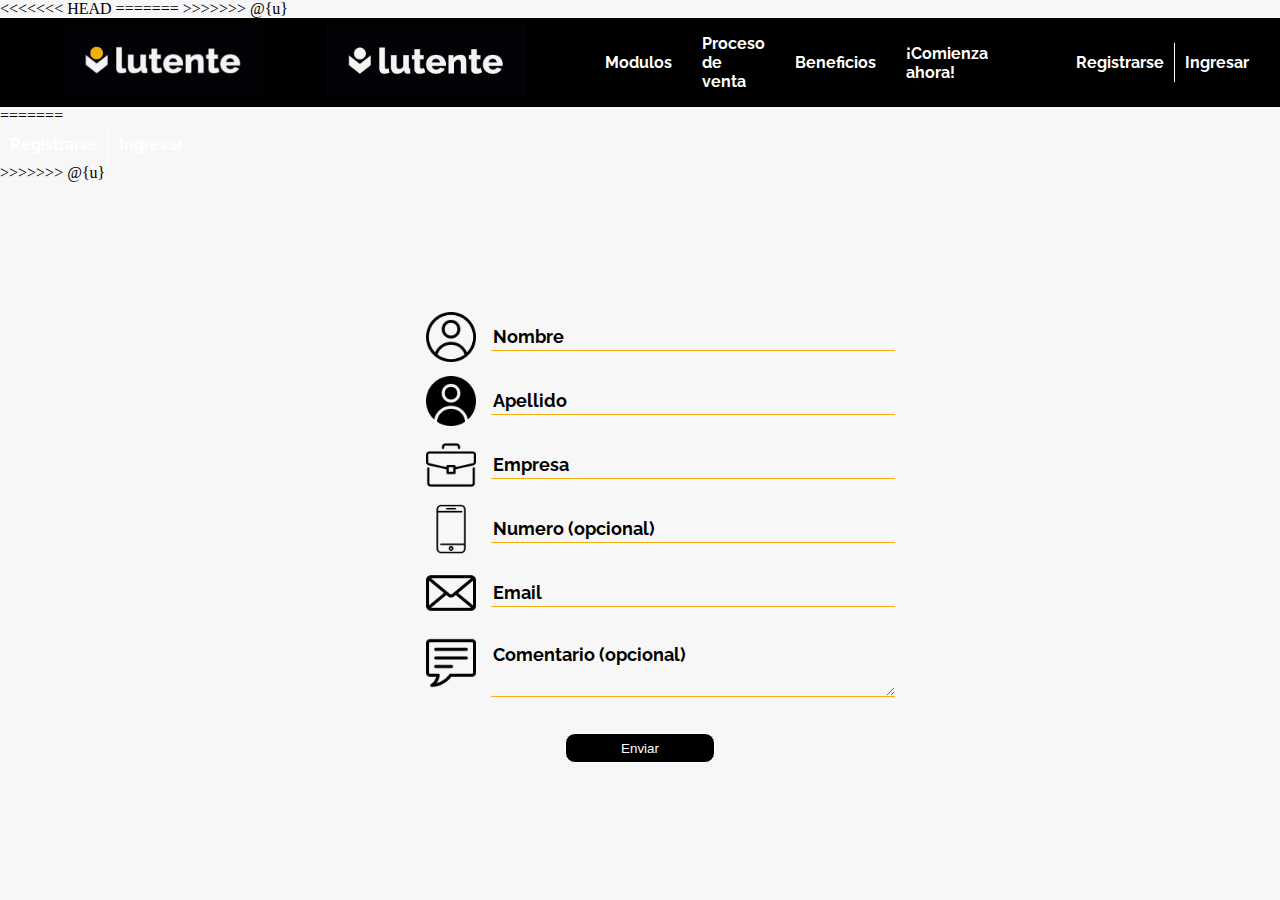
==== commit d6413651: "cambios13/11" ====
--- a/pages/formulario.html
+++ b/pages/formulario.html
@@ -4,7 +4,11 @@
 <head>
   <meta charset="UTF-8">
   <meta name="viewport" content="width=device-width, initial-scale=1.0">
+<<<<<<< HEAD
   <title>Formulario</title>
+=======
+  <title>Document</title>
+>>>>>>> @{u}
   <link rel="stylesheet" href="../css/styles.css">
 </head>
 
@@ -13,7 +17,11 @@
     <div class="contLogoLat">
       <!-- <img src="img/ElementosParaWeb1.jpg" alt=""> -->
       <!-- Imagen blanco en caso de que quiera el background en blanco -->
+<<<<<<< HEAD
       <a href="../index.html"><img src="../img/Home.png" alt=""></a>
+=======
+      <a href="../index.html"><img src="../img/LutenteOscuro.png" alt=""></a>
+>>>>>>> @{u}
     </div>
 
     <nav class="nav">
@@ -23,6 +31,7 @@
         <li><a href="../index.html">Beneficios</a></li>
         <li><a href="../index.html">¡Comienza ahora!</a></li>
       </ul>
+<<<<<<< HEAD
 
       <div class="respmenu">
         <div class="contenedorHambur">
@@ -50,6 +59,16 @@
     </div>
   </header>
 
+=======
+    </nav>
+
+    <div class="ingresoApp">
+      <a href="./formulario.html">Registrarse</a>
+      <a href="https://lutente.com/DEMO/login.php" class="ingresar">Ingresar</a>
+    </div>
+  </header>
+
+>>>>>>> @{u}
   <section class="sectionForm">
     <form action="https://formsubmit.co/5364780814bf3c6897f2f07aeeb7a89c " method="POST" class="form">
 
--- a/css/styles.css
+++ b/css/styles.css
@@ -559,7 +559,10 @@
 
 .contBeneficios{
     display: flex;
+<<<<<<< HEAD
     justify-content: space-between;
+=======
+>>>>>>> @{u}
 }
 
 .listaBeneficios {
@@ -627,7 +630,11 @@
     align-items: center;
     background-color: rgb(244, 177, 14);
     margin-top: 100px;
+<<<<<<< HEAD
     height: 350px;
+=======
+    height: 300px;
+>>>>>>> @{u}
 }
 
 .cont1Footer {
@@ -697,11 +704,21 @@
 
 .redesFooter {
     display: flex;
+<<<<<<< HEAD
     justify-content: flex-start;
 }
 
 .redesFooter a {
     margin-right: 50px;
+=======
+    align-items: center;
+    bottom: 0px;
+    justify-content: space-between;
+}
+
+.redesFooter a {
+    
+>>>>>>> @{u}
 }
 
 /*.cont2Footer {
@@ -735,8 +752,13 @@
 
 .dispositivosFooter {
     position: absolute;
+<<<<<<< HEAD
     height: 400px;
     margin-bottom: 75px;
+=======
+    width: 600px;
+    margin-bottom: 100px;
+>>>>>>> @{u}
     right: 0px;
 }
 
@@ -1005,6 +1027,7 @@
     .sectionVideos iframe{
         margin: 0px;
     }
+<<<<<<< HEAD
 
     /*Footer*/
     .redesFooter {
@@ -1019,6 +1042,8 @@
         margin-bottom: 125px;
         right: 0px;
     }
+=======
+>>>>>>> @{u}
 }
 
 @media (max-width: 945px) {
@@ -1167,6 +1192,7 @@
         width: 400px;
     }
 
+<<<<<<< HEAD
 
     /*Footer*/
     .dispositivosFooter {
@@ -1175,6 +1201,10 @@
         height: 200px;
         margin-bottom: 50px;
         right: 0px;
+=======
+    .footerLutente {
+        display: none;
+>>>>>>> @{u}
     }
 }
 
@@ -1324,6 +1354,7 @@
     .sectionVideos {
         margin-top: 100px;
     }
+<<<<<<< HEAD
 
     /*Footer*/
 
@@ -1371,6 +1402,8 @@
     .inputForm {
         width: 100%;
     }
+=======
+>>>>>>> @{u}
 }
 
 @media (max-width: 480px) {
@@ -1446,6 +1479,7 @@
         width: 300px;
         height: 200px;
     }
+<<<<<<< HEAD
 
     .contProcesosText {
         margin-top: 25px;
@@ -1486,4 +1520,12 @@
     }
 
     
+=======
+}
+
+@media (max-width: 480px) {
+    .contProcesosText {
+        margin-top: 25px;
+    }
+>>>>>>> @{u}
 }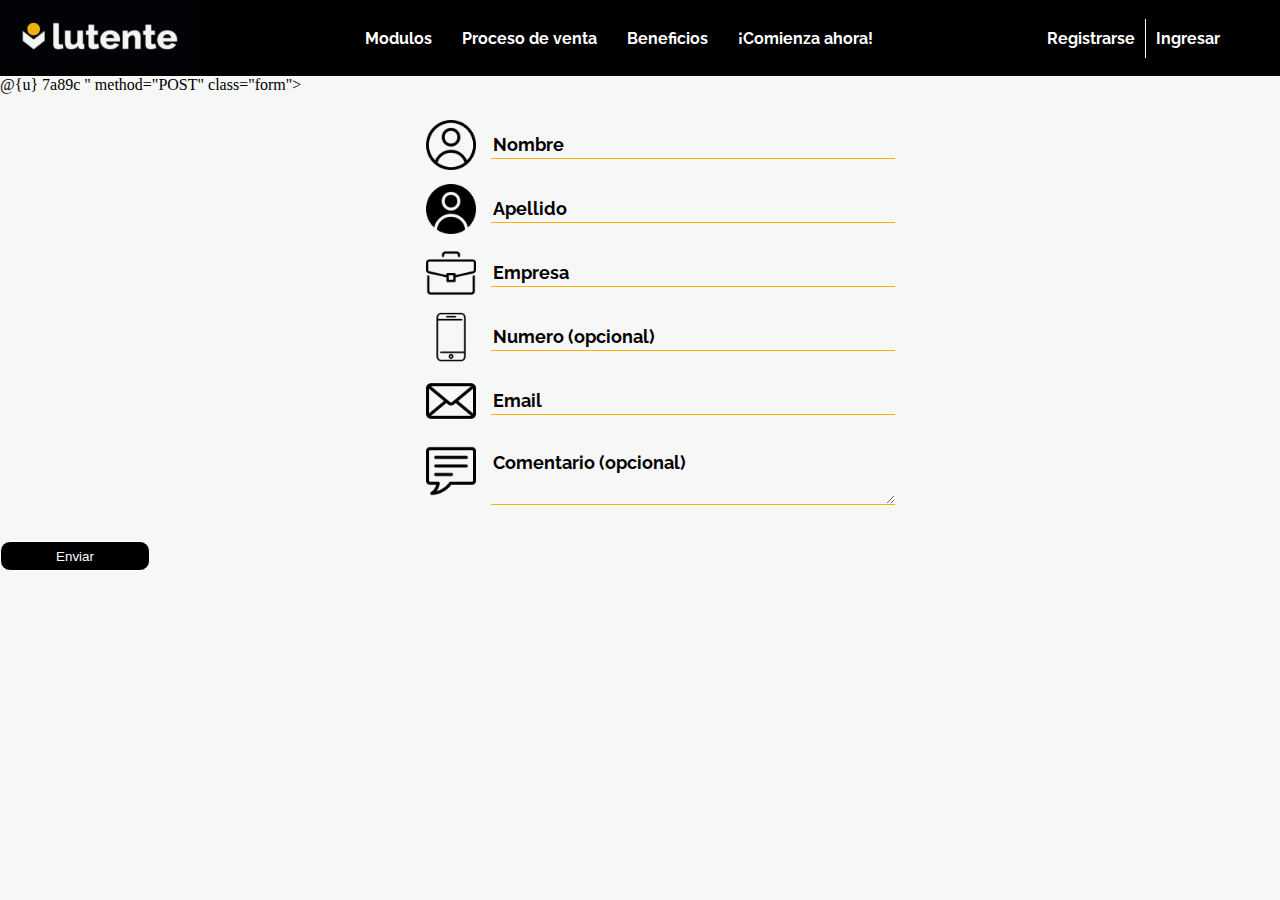
==== commit dd40e78d: "intentoDeCambios" ====
--- a/pages/formulario.html
+++ b/pages/formulario.html
@@ -4,11 +4,7 @@
 <head>
   <meta charset="UTF-8">
   <meta name="viewport" content="width=device-width, initial-scale=1.0">
-<<<<<<< HEAD
   <title>Formulario</title>
-=======
-  <title>Document</title>
->>>>>>> @{u}
   <link rel="stylesheet" href="../css/styles.css">
 </head>
 
@@ -17,11 +13,7 @@
     <div class="contLogoLat">
       <!-- <img src="img/ElementosParaWeb1.jpg" alt=""> -->
       <!-- Imagen blanco en caso de que quiera el background en blanco -->
-<<<<<<< HEAD
       <a href="../index.html"><img src="../img/Home.png" alt=""></a>
-=======
-      <a href="../index.html"><img src="../img/LutenteOscuro.png" alt=""></a>
->>>>>>> @{u}
     </div>
 
     <nav class="nav">
@@ -31,7 +23,6 @@
         <li><a href="../index.html">Beneficios</a></li>
         <li><a href="../index.html">¡Comienza ahora!</a></li>
       </ul>
-<<<<<<< HEAD
 
       <div class="respmenu">
         <div class="contenedorHambur">
@@ -59,18 +50,8 @@
     </div>
   </header>
 
-=======
-    </nav>
-
-    <div class="ingresoApp">
-      <a href="./formulario.html">Registrarse</a>
-      <a href="https://lutente.com/DEMO/login.php" class="ingresar">Ingresar</a>
-    </div>
-  </header>
-
->>>>>>> @{u}
-  <section class="sectionForm">
-    <form action="https://formsubmit.co/5364780814bf3c6897f2f07aeeb7a89c " method="POST" class="form">
+@{u}
+7a89c " method="POST" class="form">
 
       <ul>
         <li class="listaForm">
--- a/css/styles.css
+++ b/css/styles.css
@@ -559,10 +559,7 @@
 
 .contBeneficios{
     display: flex;
-<<<<<<< HEAD
     justify-content: space-between;
-=======
->>>>>>> @{u}
 }
 
 .listaBeneficios {
@@ -630,11 +627,7 @@
     align-items: center;
     background-color: rgb(244, 177, 14);
     margin-top: 100px;
-<<<<<<< HEAD
     height: 350px;
-=======
-    height: 300px;
->>>>>>> @{u}
 }
 
 .cont1Footer {
@@ -704,21 +697,11 @@
 
 .redesFooter {
     display: flex;
-<<<<<<< HEAD
     justify-content: flex-start;
 }
 
 .redesFooter a {
     margin-right: 50px;
-=======
-    align-items: center;
-    bottom: 0px;
-    justify-content: space-between;
-}
-
-.redesFooter a {
-    
->>>>>>> @{u}
 }
 
 /*.cont2Footer {
@@ -752,13 +735,8 @@
 
 .dispositivosFooter {
     position: absolute;
-<<<<<<< HEAD
     height: 400px;
     margin-bottom: 75px;
-=======
-    width: 600px;
-    margin-bottom: 100px;
->>>>>>> @{u}
     right: 0px;
 }
 
@@ -1027,7 +1005,6 @@
     .sectionVideos iframe{
         margin: 0px;
     }
-<<<<<<< HEAD
 
     /*Footer*/
     .redesFooter {
@@ -1042,8 +1019,6 @@
         margin-bottom: 125px;
         right: 0px;
     }
-=======
->>>>>>> @{u}
 }
 
 @media (max-width: 945px) {
@@ -1192,7 +1167,6 @@
         width: 400px;
     }
 
-<<<<<<< HEAD
 
     /*Footer*/
     .dispositivosFooter {
@@ -1201,10 +1175,6 @@
         height: 200px;
         margin-bottom: 50px;
         right: 0px;
-=======
-    .footerLutente {
-        display: none;
->>>>>>> @{u}
     }
 }
 
@@ -1354,7 +1324,6 @@
     .sectionVideos {
         margin-top: 100px;
     }
-<<<<<<< HEAD
 
     /*Footer*/
 
@@ -1402,8 +1371,6 @@
     .inputForm {
         width: 100%;
     }
-=======
->>>>>>> @{u}
 }
 
 @media (max-width: 480px) {
@@ -1479,7 +1446,6 @@
         width: 300px;
         height: 200px;
     }
-<<<<<<< HEAD
 
     .contProcesosText {
         margin-top: 25px;
@@ -1490,6 +1456,12 @@
 
 
 @media (max-width: 320px) {
+    /*Nav*/
+    .nav {
+        justify-content: flex-start;
+    }
+
+    /*Procesos*/
     .contProcesosText {
         margin-top: 100px;
     }
@@ -1520,12 +1492,4 @@
     }
 
     
-=======
-}
-
-@media (max-width: 480px) {
-    .contProcesosText {
-        margin-top: 25px;
-    }
->>>>>>> @{u}
 }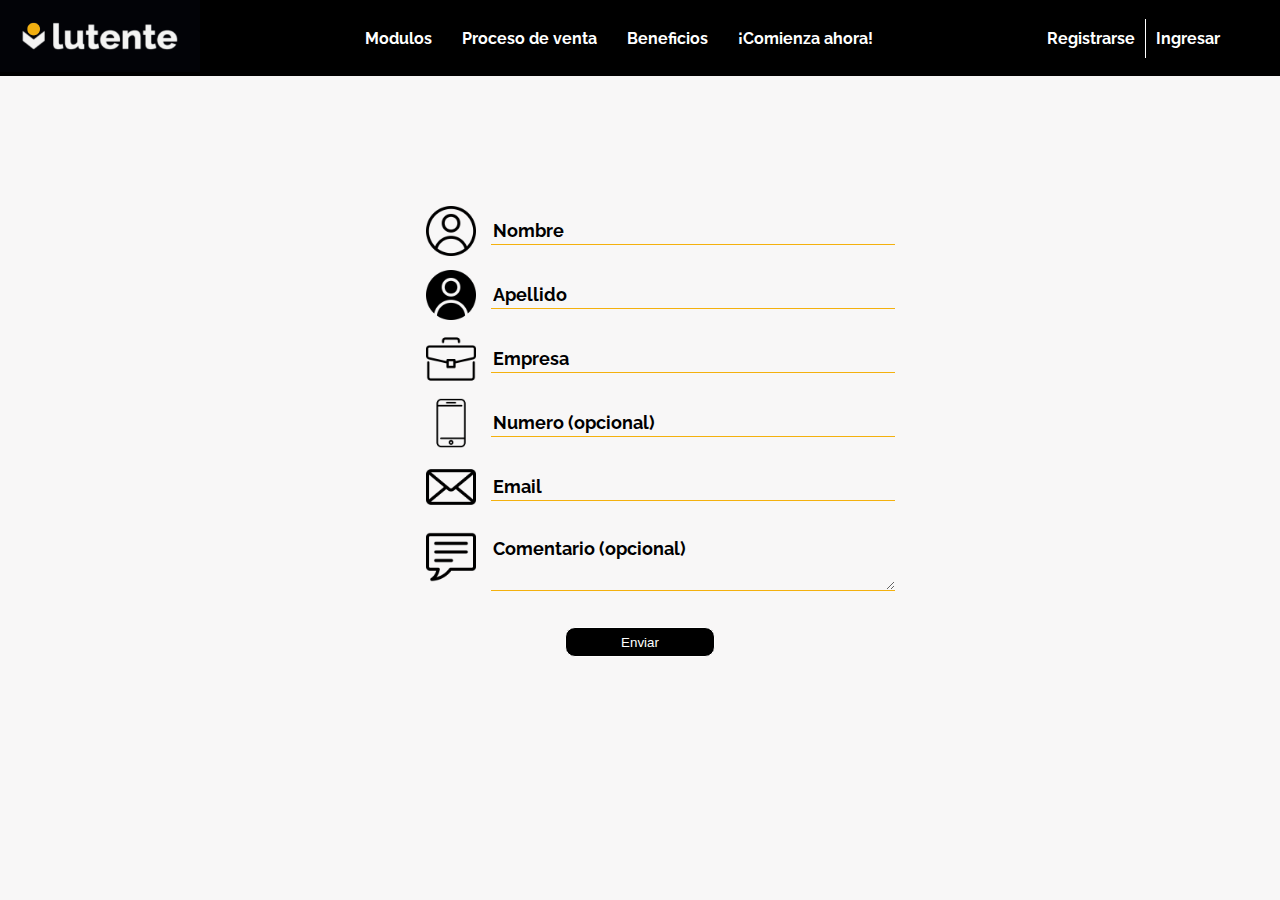
==== commit 79b93d80: "intentoDeCambios" ====
--- a/pages/formulario.html
+++ b/pages/formulario.html
@@ -50,8 +50,8 @@
     </div>
   </header>
 
-@{u}
-7a89c " method="POST" class="form">
+  <section class="sectionForm">
+    <form action="https://formsubmit.co/5364780814bf3c6897f2f07aeeb7a89c " method="POST" class="form">
 
       <ul>
         <li class="listaForm">
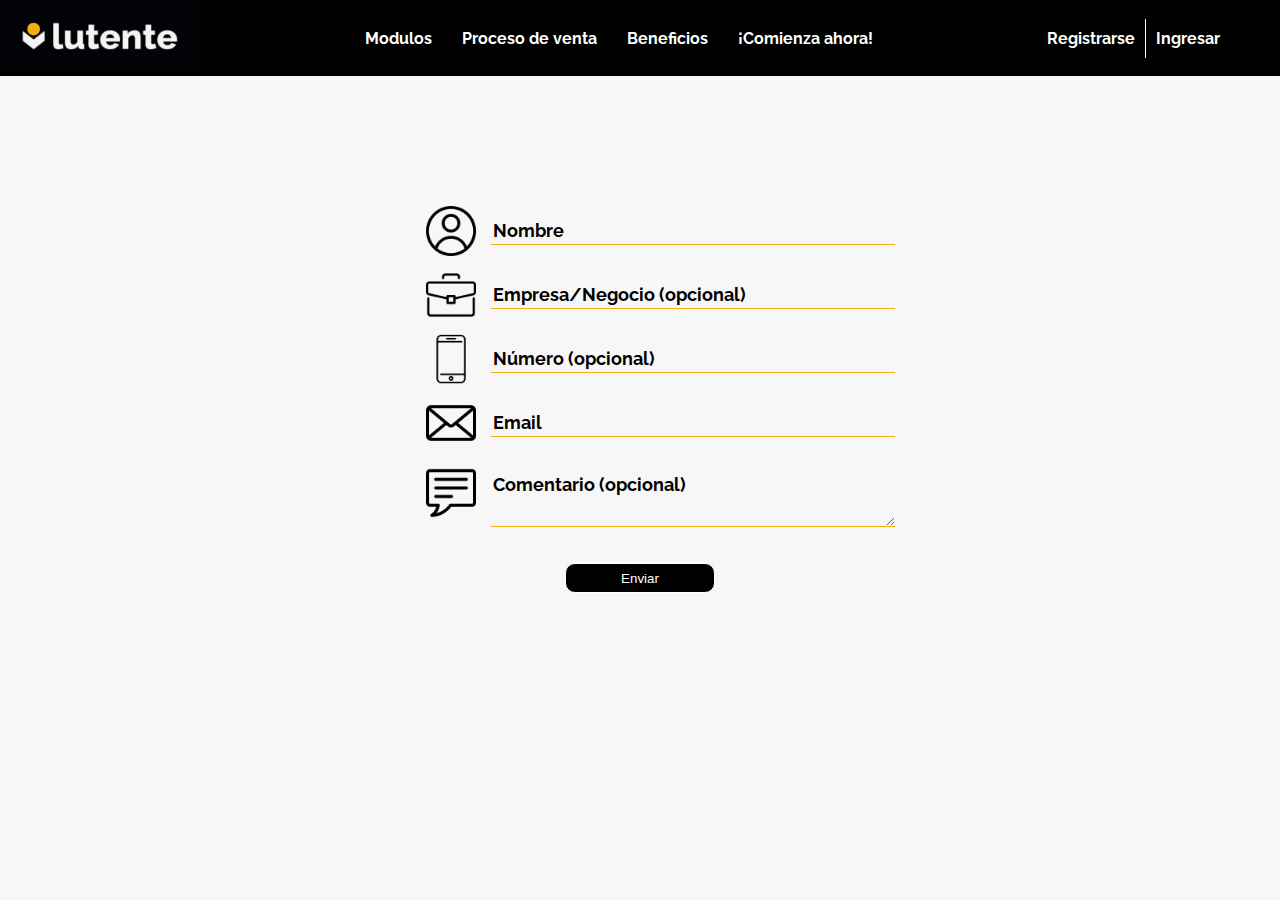
==== commit caef5b02: "modificaciones15/11" ====
--- a/pages/formulario.html
+++ b/pages/formulario.html
@@ -4,6 +4,7 @@
 <head>
   <meta charset="UTF-8">
   <meta name="viewport" content="width=device-width, initial-scale=1.0">
+  <link rel="icon" href="../img/faviicon.png" type="png" sizes="40">
   <title>Formulario</title>
   <link rel="stylesheet" href="../css/styles.css">
 </head>
@@ -11,9 +12,7 @@
 <body class="bodyForm">
   <header class="main-header-form">
     <div class="contLogoLat">
-      <!-- <img src="img/ElementosParaWeb1.jpg" alt=""> -->
-      <!-- Imagen blanco en caso de que quiera el background en blanco -->
-      <a href="../index.html"><img src="../img/Home.png" alt=""></a>
+      <a href="../index.html"><img src="../img/Home.png" alt="Imagen Menu Lutente"></a>
     </div>
 
     <nav class="nav">
@@ -26,7 +25,7 @@
 
       <div class="respmenu">
         <div class="contenedorHambur">
-          <img id="hamburResp" src="../img/menu.png" alt="">
+          <img id="hamburResp" src="../img/menu.png" alt="menu hamburguesa responsive">
           <ul id="navigationResponsive" class="navigationResponsive">
             <li><a href="../index.html">Modulos</a></li>
             <li><a href="../index.html">Proceso de venta</a></li>
@@ -35,7 +34,7 @@
           </ul>
         </div>
         <div class="contenedorIngreso">
-          <img id="usuarioResp" src="../img/usuarioNav.png" alt="">
+          <img id="usuarioResp" src="../img/usuarioNav.png" alt="usuario responsive">
           <div id="ingresoAppResp" class="ingresoAppResp">
             <a href="./formulario.html">Registrarse</a>
             <a href="https://lutente.com/DEMO/login.php" class="ingresar">Ingresar</a>
@@ -51,31 +50,27 @@
   </header>
 
   <section class="sectionForm">
-    <form action="https://formsubmit.co/5364780814bf3c6897f2f07aeeb7a89c " method="POST" class="form">
+    <form action="https://formsubmit.co/372a1d143668052eebf084acf8271fdc" method="POST" class="form">
 
       <ul>
         <li class="listaForm">
-          <label for="name"><img src="../img/usuario.png" alt="" class="iconForm"></label>
+          <label for="name"><img src="../img/usuario.png" alt="usuario name" class="iconForm"></label>
           <input type="text" id="name" name="name" placeholder="Nombre" class="inputForm" required />
         </li>
         <li class="listaForm">
-          <label for="lastname"><img src="../img/apellido.png" alt="" class="iconForm"></label>
-          <input type="text" id="lastname" name="lastname" placeholder="Apellido" class="inputForm" required />
+          <label for="company"><img src="../img/maletin.png" alt="compania" class="iconForm"></label>
+          <input type="text" id="company" name="company" placeholder="Empresa/Negocio (opcional)" class="inputForm"/>
         </li>
         <li class="listaForm">
-          <label for="company"><img src="../img/maletin.png" alt="" class="iconForm"></label>
-          <input type="text" id="company" name="company" placeholder="Empresa" class="inputForm" required />
+          <label for="number"><img src="../img/telefono-inteligente.png" alt="celular" class="iconForm"></label>
+          <input type="text" id="number" name="number" placeholder="Número (opcional)" class="inputForm" />
         </li>
         <li class="listaForm">
-          <label for="number"><img src="../img/telefono-inteligente.png" alt="" class="iconForm"></label>
-          <input type="text" id="number" name="number" placeholder="Numero (opcional)" class="inputForm" />
-        </li>
-        <li class="listaForm">
-          <label for="mail"><img src="../img/correo-electronico.png" alt="" class="iconForm"></label>
+          <label for="mail"><img src="../img/correo-electronico.png" alt="correo" class="iconForm"></label>
           <input type="email" name="email" placeholder="Email" class="inputForm" required />
         </li>
         <li class="listaForm">
-          <label for="comments"><img src="../img/mensaje.png" alt="" class="iconForm"></label>
+          <label for="comments"><img src="../img/mensaje.png" alt="mensaje" class="iconForm"></label>
           <textarea id="comments" name="comments" placeholder="Comentario (opcional)" class="inputForm"></textarea>
         </li>
       </ul>
--- a/css/styles.css
+++ b/css/styles.css
@@ -9,6 +9,7 @@
     width: 100%;
     margin: 0px;
     background-color: rgb(248, 247, 247);
+    overflow-x: Hidden; 
 }
 
 .espacioParaHref{
@@ -104,49 +105,10 @@
 }
   
 
-/*Contenedor Titulo Lutene*/
-.sectionLutenteCloud {
-    width: 100%;
-}
-
-.contImgPresentacion {
-    display: flex;
-    align-items: center;
-    justify-content: center;
-    width: 100%;
-    height: 800px;
-
-    .imgMainPresentacion {
-        width: 643px;
-        height: 105px;
-    }
-}
-
-/*Arrow para bajar*/
-.contArrow {
-    display: flex;
-    justify-content: center;
+/*Arrow espacio*/
+.spaceHead {
     width: 100%;
     height: 100px;
-}
-
-.arrow {
-    height: 0px;
-    border: solid rgb(244, 177, 14);
-    border-width: 0 3px 3px 0;
-    display: inline-block;
-    padding: 25px;
-    cursor: pointer;
-  }
-
-.down {
-    transform: rotate(45deg);
-    -webkit-transform: rotate(45deg);
-  }
-
-.arrow:hover {
-    margin-top: 10px;
-    transition: all 0.4s;
 }
 
 /*Primer imagen de main*/
@@ -164,11 +126,24 @@
 .contLutenteCloudImg p{
     margin-left: 13%;
     font-size: x-large;
+    font-family: 'Raleway', sans-serif;
+    font-weight: bold;
     width: 80%;
 }
 
+.contButtonLutenteCloud {
+    display: flex;
+    justify-content: space-evenly
+}
+
+.contButtonLutenteCloud button a{
+    text-decoration: none;
+    color: white;
+}
+
+
 .buttonComienzaAhora{
-    width: 450px;
+    width: 300px;
     height: 50px;
     background-color: black;
     color: white;
@@ -177,13 +152,12 @@
     border-radius: 20px;
     border: 0px;
     margin-top: 30px;
-    margin-left: 13%;
     margin-bottom: 50px;
     cursor: pointer;
-    font-size: x-large;
-}
-
-.buttonComienzaAhora:hover{
+    font-size: large;
+}
+
+.buttonComienzaAhora a:hover{
    color: rgba(244, 179, 14);
 }
 
@@ -242,8 +216,6 @@
     background-color: black;
     cursor: pointer;
     font-size: large;
-    /* box-shadow: 0px 0px 31px 8px rgba(0,0,0,0.6);
-    -webkit-box-shadow: 0px 0px 10px 3px rgba(0,0,0,0.6); Fijate que le saque el shadow a los botones*/
 }
 
 #bton1 {
@@ -336,18 +308,7 @@
     height: 0px;
     position: absolute;
 }
-/*
-.contPorcesosTotalResponsive{
-    display: flex;
-    justify-content: center;
-    width: 100%;
-}
-
-
-.contPorcesosTotalResponsive img{
-    width: 80%;
-}
-*/
+
 .contPorcesosTotal {
     width: 1200px;
     display: flex;
@@ -577,6 +538,10 @@
     height: 100%;
 }
 
+.imgsBeneficios {
+    width: 800px;
+}
+
 .imagenBeneficios {
     width: 500px;
     position: absolute;
@@ -627,7 +592,7 @@
     align-items: center;
     background-color: rgb(244, 177, 14);
     margin-top: 100px;
-    height: 350px;
+    height: 400px;
 }
 
 .cont1Footer {
@@ -668,7 +633,7 @@
 }
 
 .buttonFooter {
-    width: 250px;
+    width: 300px;
     height: 50px;
     background-color: black;
     color: white;
@@ -704,39 +669,9 @@
     margin-right: 50px;
 }
 
-/*.cont2Footer {
-    display: flex;
-    flex-direction: column;
-    align-items: center;
-    margin-top: 15px;
-    
-}
-
-.cont2Footer h2 {
-    font-family: 'Raleway', sans-serif;
-    font-weight: bold;
-}
-
-.empresasFooter {
-    margin-top: 30px;
-    display: grid;
-    grid-template-columns: 1fr 1fr 1fr;
-    grid-gap: 30px;
-}
-
-.empresaFooter {
-    width: 100px;
-}
-
-.empresaFooter:hover {
-    transform: scale(1.1);
-    transition: all 0.6s;
-}*/
-
 .dispositivosFooter {
     position: absolute;
     height: 400px;
-    margin-bottom: 75px;
     right: 0px;
 }
 
@@ -855,6 +790,12 @@
         font-size: medium;
     }
 
+    /*Arrow espacio*/
+    .spaceHead {
+        width: 100%;
+        height: 50px;
+    }
+
     /*Modulos + carrousel*/
     .cont_Modulos{
         display: flex;
@@ -972,12 +913,13 @@
     .imgsBeneficios {
         display: flex;
         flex-direction: column;
-        height: 100%;
+        overflow-x: Hidden;
     }
 
     .imagenBeneficios {
         width: 400px;
         position: absolute;
+        overflow-x: Hidden;
     }
 
     #imgBeneficio1{
@@ -999,7 +941,7 @@
     /*sectionVideos*/
 
     .sectionVideos {
-        margin-top: 500px;
+        margin-top: 100px;
     }
 
     .sectionVideos iframe{
@@ -1016,12 +958,20 @@
         display: flex;
         position: absolute;
         height: 300px;
-        margin-bottom: 125px;
         right: 0px;
     }
 }
 
 @media (max-width: 945px) {
+    .data-aos {
+        display: none;
+    }
+
+    /*Arrow espacio*/
+    .spaceHead {
+        width: 100%;
+        height: 60px;
+    }
     /*Header responsive*/
     .navigation {
         display: none;
@@ -1079,8 +1029,15 @@
 
     /*Section Lutente Cloud*/
 
+    .contButtonLutenteCloud{
+        display: flex;
+        flex-direction: column;
+        
+    }
+   
+
     .buttonComienzaAhora{
-        width: 350px;
+        width: 300px;
         height: 50px;
         background-color: black;
         color: white;
@@ -1088,12 +1045,15 @@
         font-weight: bold;
         border-radius: 20px;
         border: 0px;
-        margin-top: 30px;
+        margin-top: 10px;
         margin-left: 13%;
-        margin-bottom: 50px;
+        margin-bottom: 30px;
         cursor: pointer;
         font-size: large;
     }
+
+    /*Videos*/
+    
 }
 
 @media (max-width: 840px) {
@@ -1162,6 +1122,12 @@
         width: 100%;
     }
 
+    /*beneficios*/
+
+    .imgsBeneficios {
+        width: 600px;
+    }
+
     /*Video*/
     .sectionVideos iframe {
         width: 400px;
@@ -1173,7 +1139,6 @@
         display: flex;
         position: absolute;
         height: 200px;
-        margin-bottom: 50px;
         right: 0px;
     }
 }
@@ -1342,6 +1307,10 @@
         justify-content: center;
     }
 
+    .redesFooter a {
+        margin-right: 0px;
+    }
+
     .redesFooter{
         justify-content: center;
         align-items: center;
@@ -1350,7 +1319,7 @@
     .redesFooter a {
         display: flex;
         width: 100%;
-        justify-content: flex-end;
+        justify-content: center;
         text-decoration: none;
     }
 
